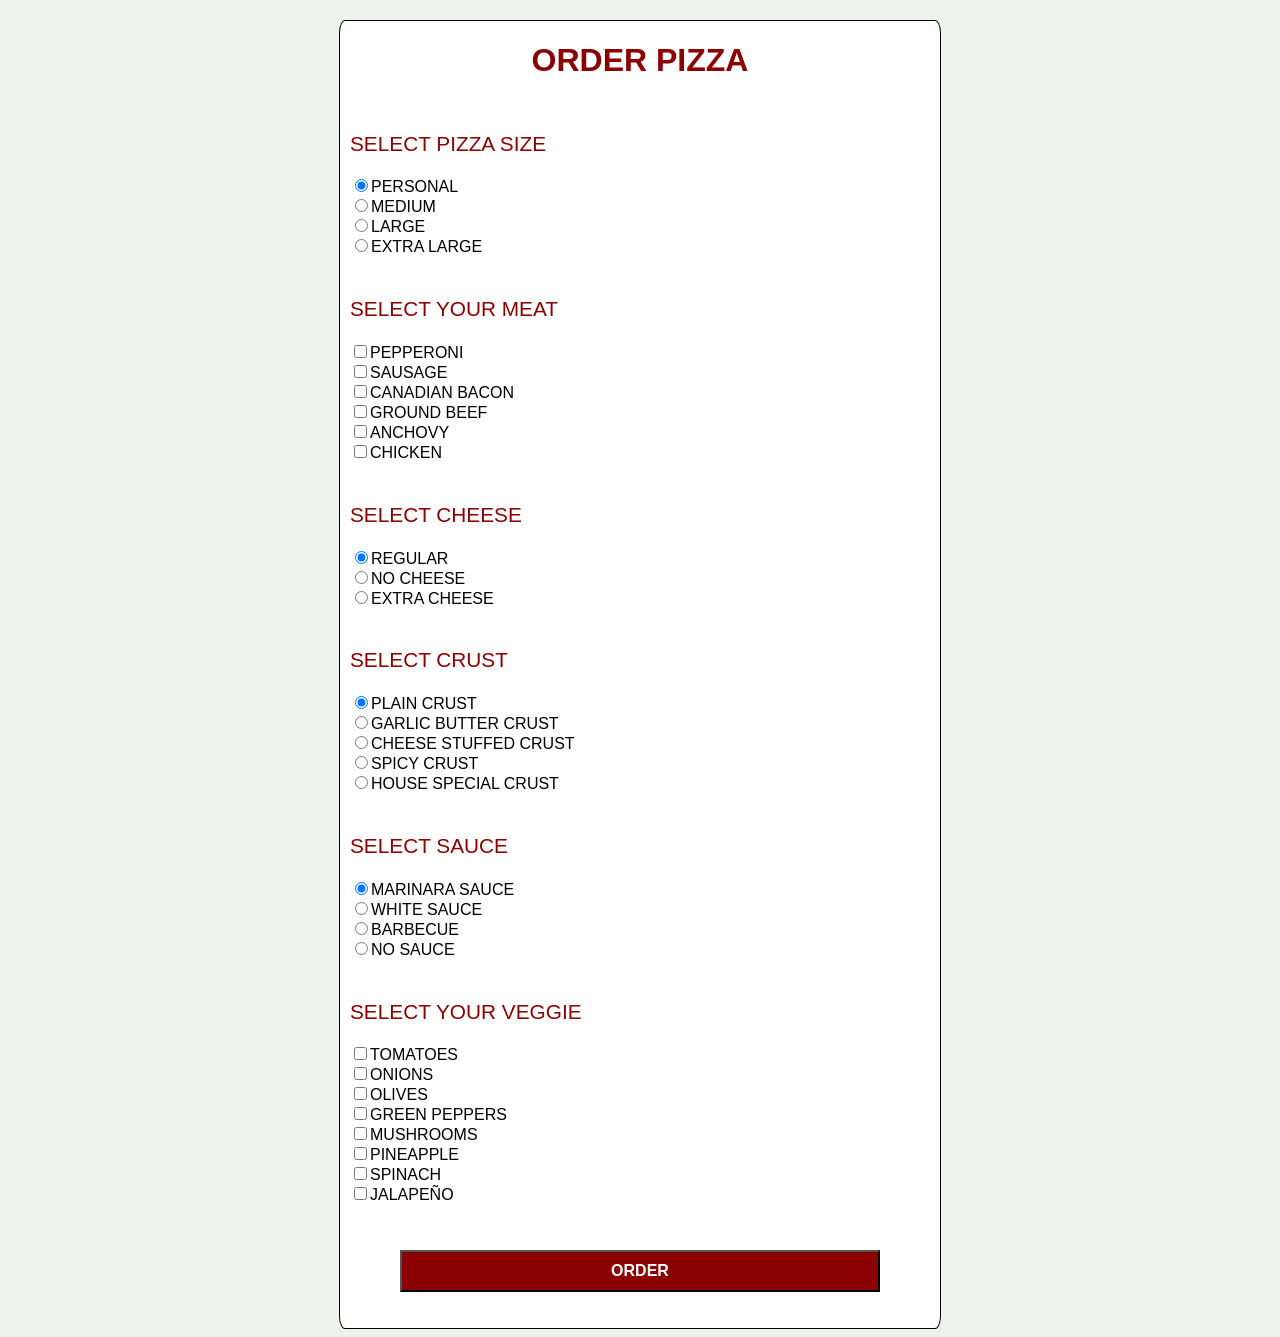
==== HTML/pizza.html @ c8c9fa5f "pizza" ====
<!DOCTYPE html>
<html>
	<head>
	<meta charset="utf-8">
	<title>Order Pizza</title>
	</head>
	<body>
	<style>
	body {
		background: #eef2ed;
	}
	h1, h2 {
		text-align:center;
		font-family: Helvetica;
		color: #8b0000;
	}
	.form, .form-output {
		max-width: 600px;
		border: solid black 1px;
		margin: 0 auto;
		border-radius: 1%;
		background: #fff;
		text-transform: uppercase;
		font-family: helvetica;
		margin-top: 20px;
	}
	p {
		color: #8b0000;
		font-size: 1.3em;
	}
	.pizza-size, .pizza-meat, .pizza-cheese, .pizza-crust, .pizza-veggie, .pizza-sauce
	{
		padding: 10px 0px 10px 10px;
	}
	#button {
		color:white;
		background: #8b0000;
		margin: 0 auto;
		display:block;
		width: 80%;
		cursor: pointer !important;
		padding: 10px 0px;
		font-size: 16px;
		text-transform: uppercase;
		font-weight: 600;
	}
	li {
		list-style-type: none;
	}
	li.price, ul.price {
		color: red;
	}
	.form-output p {
		padding: 0 0 0 10px;
		font-size: 1.2em;
		color: #42db1c;
	}
	#total {
		text-align:center;
		color: red;
		font-weight: 700;
	}
	
	</style>

	<div class="form">
	<h1>Order Pizza</h1>
	<form action="">
	<!-- pizza size selection-->
	<div class="pizza-size">
		<p>Select pizza size</p>
		<input type="radio" class="size" id="Personal Pizza" name="size" value="6" checked>Personal<br>
		<input type="radio" class="size" id="Medium Pizza" name="size" value="10">Medium<br>
		<input type="radio" class="size" id="Large Pizza" name="size" value="14">Large<br>
		<input type="radio" class="size" id="Extra large Pizza" name="size" value="16">Extra large
	</div>
	<!-- meats-->
	<div class="pizza-meat">
		<p>Select your meat</p>
		<input type="checkbox" class="meat" name="Pepperoni" value="1.00">Pepperoni<br>
		<input type="checkbox" class="meat" name="Sausage" value="1.00">Sausage<br>
		<input type="checkbox" class="meat" name="Canadian Bacon" value="1.00">Canadian Bacon<br>
		<input type="checkbox" class="meat" name="Ground Beef" value="1.00">Ground Beef<br>
		<input type="checkbox" class="meat" name="Anchovy" value="1.00">Anchovy<br>
	<input type="checkbox" class="meat" name="Chicken" value="1.00">Chicken<br>
	</div>
	<!-- cheese -->	
	<div class="pizza-cheese">
		<p>Select cheese</p>
		<input type="radio" class="cheese" name="cheese" id="Regular" value="0" checked>Regular<br>
		<input type="radio" class="cheese" name="cheese" id="No cheese" value="0">No cheese<br>
		<input type="radio" class="cheese" name="cheese" id="Extra Cheese" value="3">Extra Cheese<br>
	</div>
	<!-- crust -->	
	<div class="pizza-crust">
		<p>Select crust</p>
		<input type="radio" name="crust" value="0" id="Plain Crust" checked>Plain Crust<br>
		<input type="radio" name="crust" value="0" id="Garlic Butter Crust">Garlic Butter Crust<br>
		<input type="radio" name="crust" value="3" id="Cheese Stuffed Crust">Cheese Stuffed Crust<br>
		<input type="radio" name="crust" value="0" id="Spicy Crust">Spicy Crust<br>
		<input type="radio" name="crust" value="0" id="House Special Crust">House Special Crust<br>
	</div>
	<!-- sauce -->	
	<div class="pizza-sauce">
	<p>Select sauce</p>
		<input type="radio" name="sauce" value="0" id="Marinara Sauce" checked>Marinara sauce<br>
		<input type="radio" name="sauce" value="0" id="White Sauce">White sauce<br>
		<input type="radio" name="sauce" value="0" id="Barbecue">Barbecue<br>
		<input type="radio" name="sauce" value="0" id="No Sauce">No sauce<br>
	</div>
	<!-- veggies -->	
	<div class="pizza-veggie">
	<p>Select your veggie</p>
		<input type="checkbox" class="veggie" value="1.00" name="Tomatoes">Tomatoes<br>
		<input type="checkbox" class="veggie" value="1.00" name="Onions">Onions<br>
		<input type="checkbox" class="veggie" value="1.00" name="Olives">Olives<br>
		<input type="checkbox" class="veggie" value="1.00" name="Green Peppers">Green Peppers<br>
		<input type="checkbox" class="veggie" value="1.00" name="Mushrooms">Mushrooms<br>
		<input type="checkbox" class="veggie" value="1.00" name="Pineapple">Pineapple<br>
		<input type="checkbox" class="veggie" value="1.00" name="Spinach">Spinach<br>
		<input type="checkbox" class="veggie" value="1.00" name="Jalapeño">Jalapeño<br>
	</div>
	<br><br>
		<input type="button" id="button" onclick="calcPrice()" value="Order">
	<br><br>
	</form>
	</div>
	<div id="form-container">
	</body>
	<script>
	function calcPrice() {
	function createForm() {
	var output = document.getElementById("form-container").innerHTML = '<div class="form-output" id="form-output"><h2>Your order</h2> <p>Selected size<p><ul><li id="pizzaSize"><li class="price" id="sizePrice"></ul><p>Selected meat<p><ul id="meatString"></ul><ul class="price" id="meatPrice"></ul><p>Selected cheese<p><ul><li id="pizzaCheese"><li class="price" id="cheesePrice"></ul><p>Selected crust<p><ul><li id="pizzaCrust"><li class="price" id="crustPrice"></ul><p>Selected sauce<p><ul><li id="pizzaSauce"><li class="price" id="saucePrice"></ul><p>Selected Veggie<p><ul id="veggieString"></ul><ul class="price" id="veggiePrice"></ul><p id="total"></p></div></div>';
	}
	
	createForm()
	
	// Pizza Size
	var size = document.querySelector('input[class="size"]:checked').value; // Get the price for the checked radio button 
	var nameSize = document.querySelector('input[class="size"]:checked').id; // Get the id for the checked radio button
	var priceSize = parseFloat(size); // Convert from string to number
	document.getElementById("pizzaSize").innerHTML = '<li>' + nameSize + '</li>';
	document.getElementById("sizePrice").innerHTML = '<li> Subtotal: $' + priceSize + '</li>';
	var result = priceSize; // Adds to the total result
	
	//	Meat Selection
	var meatCheck = document.querySelectorAll('input[class="meat"]').length; // Get the number of check boxes
	var checks = document.getElementsByClassName('meat'); // Get all the veggie select
	var stringMeat = ""; 
	var priceMeat = 0;
	var meatCount = 0; // Used for setting the first check for free
	for(var i=0; i < meatCheck; i++) {
	if (checks[i].checked === true) { // Goes through all the alternatives and checks if they are checked or not
	stringMeat += checks[i].name + "<br>"; 
	priceMeat += parseFloat(checks[i].value); // Convert it from a string to a number
	if (meatCount === 0) { // Only used to first iteration
	priceMeat = 0;
	meatCount = meatCount + 1;
	}
	}
	}
	// console.log(stringMeat); To check that the variable is initialized
	result = result + parseFloat(priceMeat); // Adds to the total, make sure its not inside loop
	document.getElementById("meatString").innerHTML = '<li>' + stringMeat + '</li>';
	document.getElementById("meatPrice").innerHTML = '<li> Subtotal: $' + priceMeat + '</li>';
	
	// Cheese Selection
	var priceCheese = document.querySelector('input[class="cheese"]:checked').value;
	var nameCheese = document.querySelector('input[class="cheese"]:checked').id; 
	document.getElementById("pizzaCheese").innerHTML = '<li>' + nameCheese + '</li>';
	document.getElementById("cheesePrice").innerHTML = '<li> Subtotal: $' + priceCheese + '</li>';
	var intpriceCheese = parseFloat(priceCheese);
	result = result + intpriceCheese;
	
	// Crust Selection
	var priceCrust = document.querySelector('input[name="crust"]:checked').value;
	var nameCrust = document.querySelector('input[name="crust"]:checked').id; 
	document.getElementById("pizzaCrust").innerHTML = '<li>' + nameCrust + '</li>';
	document.getElementById("crustPrice").innerHTML = '<li> Subtotal: $' + priceCrust + '</li>';
	var intpriceCrust = parseFloat(priceCrust);
	result = result + parseFloat(intpriceCrust);
	
	// Sauce Selection
	var priceSauce = document.querySelector('input[name="sauce"]:checked').value;
	var nameSauce = document.querySelector('input[name="sauce"]:checked').id; 
	document.getElementById("pizzaSauce").innerHTML = '<li>' + nameSauce + '</li>';
	document.getElementById("saucePrice").innerHTML = '<li> Subtotal: $' + priceSauce + '</li>';
	
	// Veggie Selection
	var veggieCheck = document.querySelectorAll('input[class="veggie"]').length; // Get the number of check boxes
	var checks = document.getElementsByClassName('veggie'); // Get all the veggie select
	var veggieName = ""; 
	var veggieValue = 0;
	var veggieCount = 0; // Used for setting the first check for free
	for(var i=0; i < veggieCheck; i++) {
	if (checks[i].checked === true) { // Goes through all the alternatives and checks if they are checked or not
	veggieName += checks[i].name + "<br>"; 
	veggieValue += parseFloat(checks[i].value); // Convert it from a string to a number
	if (veggieCount === 0) { // Only used to first iteration
	veggieValue = 0;
	veggieCount = veggieCount + 1;
	}
	}
	}
	// console.log(veggieName); To check that the variable is initialized
	result = result + parseFloat(veggieValue); // Adds to the total, make sure its not inside loop
	document.getElementById("veggieString").innerHTML = '<li>' + veggieName + '</li>';
	document.getElementById("veggiePrice").innerHTML = '<li> Subtotal: $' + veggieValue + '</li>';
	// Display total
	
	document.getElementById("total").innerHTML = "Total price: $" + result;
	}	
	</script>	
<html>
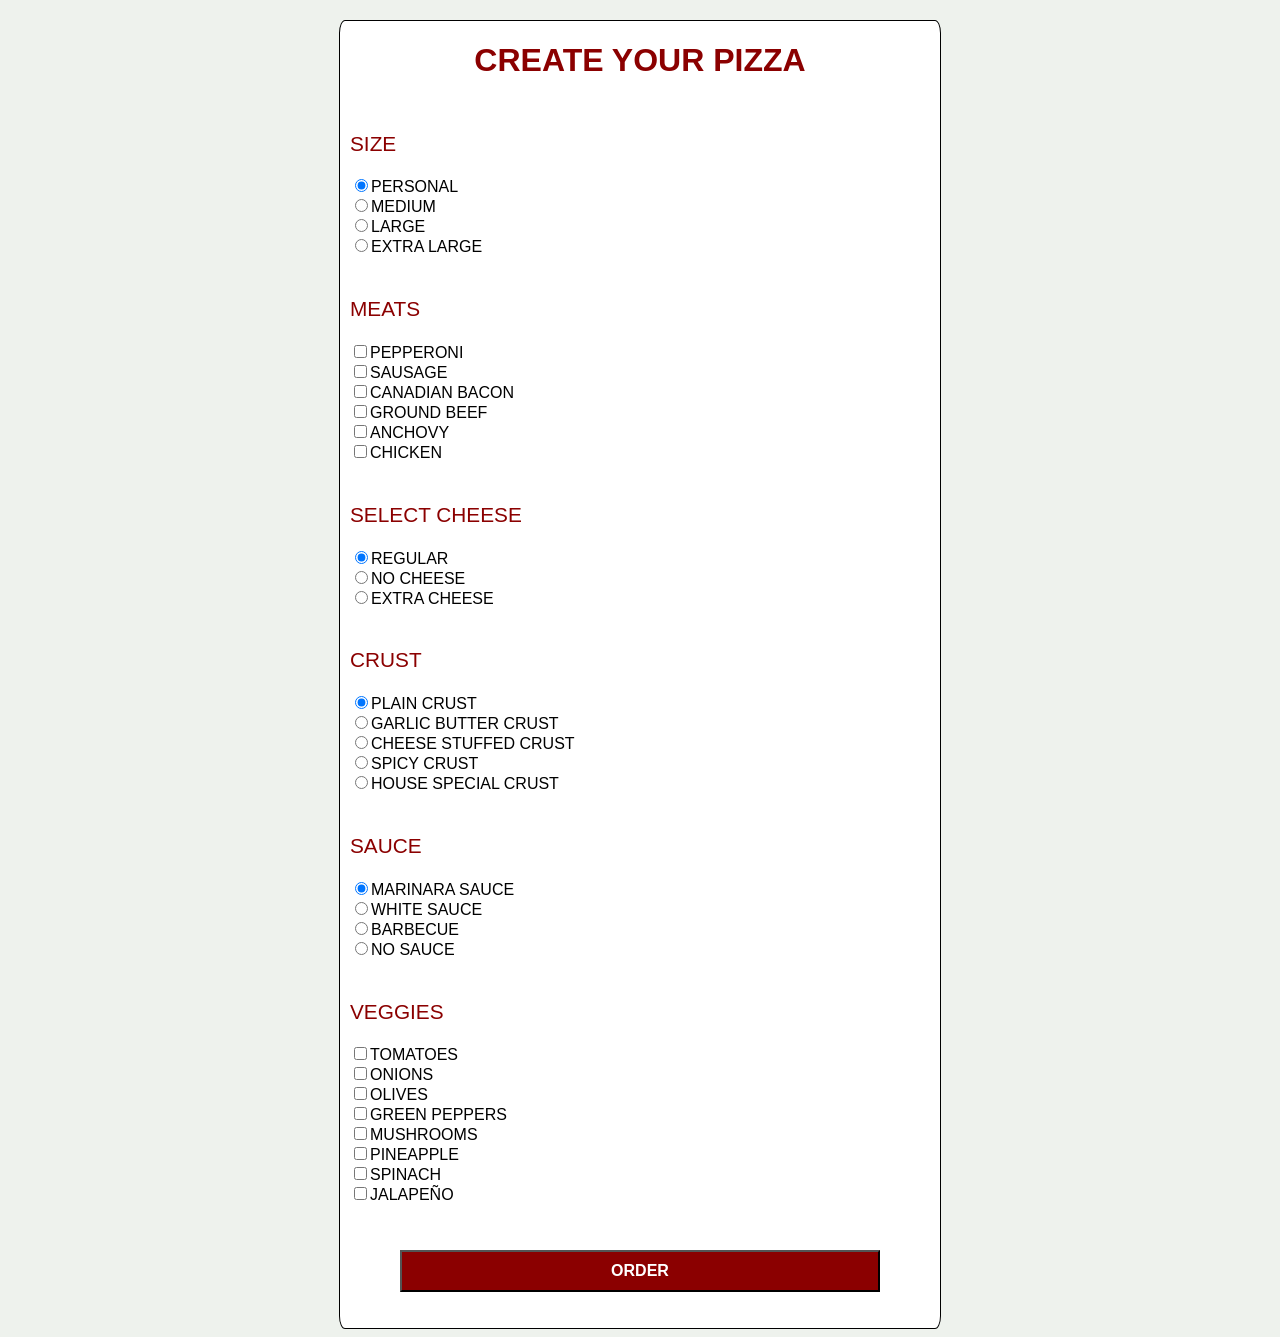
==== commit c066812d: "update" ====
--- a/HTML/pizza.html
+++ b/HTML/pizza.html
@@ -53,7 +53,7 @@
 	.form-output p {
 		padding: 0 0 0 10px;
 		font-size: 1.2em;
-		color: #42db1c;
+		color: #8b0000;
 	}
 	#total {
 		text-align:center;
@@ -64,11 +64,11 @@
 	</style>
 
 	<div class="form">
-	<h1>Order Pizza</h1>
+	<h1>Create Your Pizza</h1>
 	<form action="">
 	<!-- pizza size selection-->
 	<div class="pizza-size">
-		<p>Select pizza size</p>
+		<p>size</p>
 		<input type="radio" class="size" id="Personal Pizza" name="size" value="6" checked>Personal<br>
 		<input type="radio" class="size" id="Medium Pizza" name="size" value="10">Medium<br>
 		<input type="radio" class="size" id="Large Pizza" name="size" value="14">Large<br>
@@ -76,7 +76,7 @@
 	</div>
 	<!-- meats-->
 	<div class="pizza-meat">
-		<p>Select your meat</p>
+		<p>meats</p>
 		<input type="checkbox" class="meat" name="Pepperoni" value="1.00">Pepperoni<br>
 		<input type="checkbox" class="meat" name="Sausage" value="1.00">Sausage<br>
 		<input type="checkbox" class="meat" name="Canadian Bacon" value="1.00">Canadian Bacon<br>
@@ -93,7 +93,7 @@
 	</div>
 	<!-- crust -->	
 	<div class="pizza-crust">
-		<p>Select crust</p>
+		<p>crust</p>
 		<input type="radio" name="crust" value="0" id="Plain Crust" checked>Plain Crust<br>
 		<input type="radio" name="crust" value="0" id="Garlic Butter Crust">Garlic Butter Crust<br>
 		<input type="radio" name="crust" value="3" id="Cheese Stuffed Crust">Cheese Stuffed Crust<br>
@@ -102,7 +102,7 @@
 	</div>
 	<!-- sauce -->	
 	<div class="pizza-sauce">
-	<p>Select sauce</p>
+	<p>sauce</p>
 		<input type="radio" name="sauce" value="0" id="Marinara Sauce" checked>Marinara sauce<br>
 		<input type="radio" name="sauce" value="0" id="White Sauce">White sauce<br>
 		<input type="radio" name="sauce" value="0" id="Barbecue">Barbecue<br>
@@ -110,7 +110,7 @@
 	</div>
 	<!-- veggies -->	
 	<div class="pizza-veggie">
-	<p>Select your veggie</p>
+	<p>veggies</p>
 		<input type="checkbox" class="veggie" value="1.00" name="Tomatoes">Tomatoes<br>
 		<input type="checkbox" class="veggie" value="1.00" name="Onions">Onions<br>
 		<input type="checkbox" class="veggie" value="1.00" name="Olives">Olives<br>
@@ -159,7 +159,7 @@
 	}
 	}
 	}
-	// console.log(stringMeat); To check that the variable is initialized
+	
 	result = result + parseFloat(priceMeat); // Adds to the total, make sure its not inside loop
 	document.getElementById("meatString").innerHTML = '<li>' + stringMeat + '</li>';
 	document.getElementById("meatPrice").innerHTML = '<li> Subtotal: $' + priceMeat + '</li>';
@@ -195,7 +195,7 @@
 	for(var i=0; i < veggieCheck; i++) {
 	if (checks[i].checked === true) { // Goes through all the alternatives and checks if they are checked or not
 	veggieName += checks[i].name + "<br>"; 
-	veggieValue += parseFloat(checks[i].value); // Convert it from a string to a number
+	veggieValue += parseFloat(checks[i].value); // Convert from a string to a number
 	if (veggieCount === 0) { // Only used to first iteration
 	veggieValue = 0;
 	veggieCount = veggieCount + 1;
